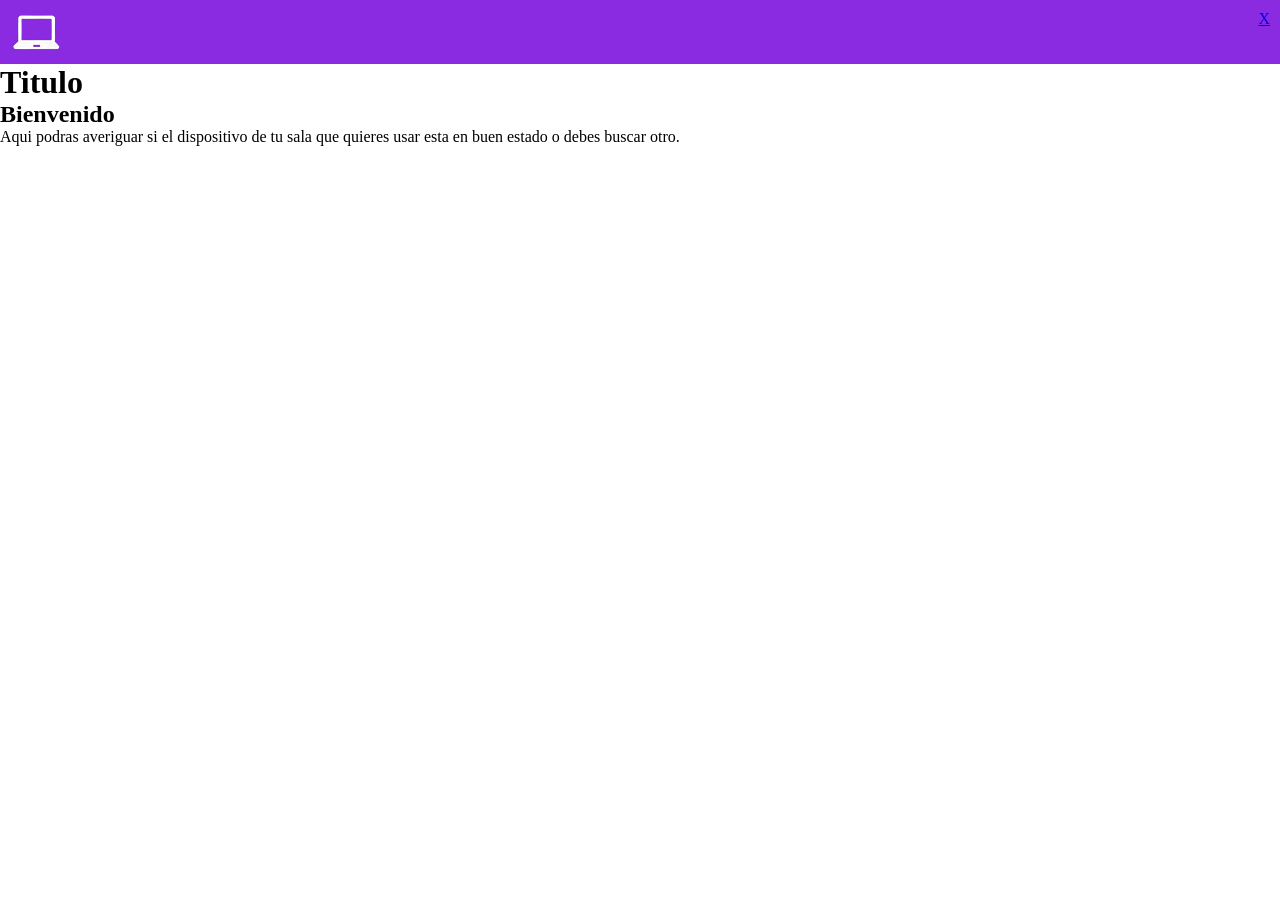
==== index.html @ 1e6e2e2b "sd" ====
<!DOCTYPE html>
<html lang="es">

<head>
    <meta charset="UTF-8">
    <meta name="viewport" content="width=device-width, initial-scale=1.0">
    <meta name="author" content="César Arzola - Fernando Vazquez - Nayara Penez">
    <title>Proyecto Figma</title>

    <link rel="stylesheet" href="static/css/style.css">
</head>

<body>
    <header>
        <img src="static/img/Logo-negativo-removebg-preview 1.png" alt="logo">
        <a href="static/pages/mapa.html">X</a>
    </header>

    <main>
        <div>
            <h1>Titulo</h1>
        </div>
        <div>
            <div>
                <h2>Bienvenido</h2>
            </div>
            <div>
                <p>Aqui podras averiguar si el dispositivo de tu sala
                    que quieres usar esta en buen estado o debes buscar otro.</p>
            </div>
        </div>
    </main>

    <script src="static/js/script.js"></script>
</body>

</html>
---- static/css/style.css ----
* {
    box-sizing: border-box;
    margin: 0;
    padding: 0;
}
header{
    padding: 10px;
    background-color: blueviolet;
    display: flex;
    justify-content: space-between;
}
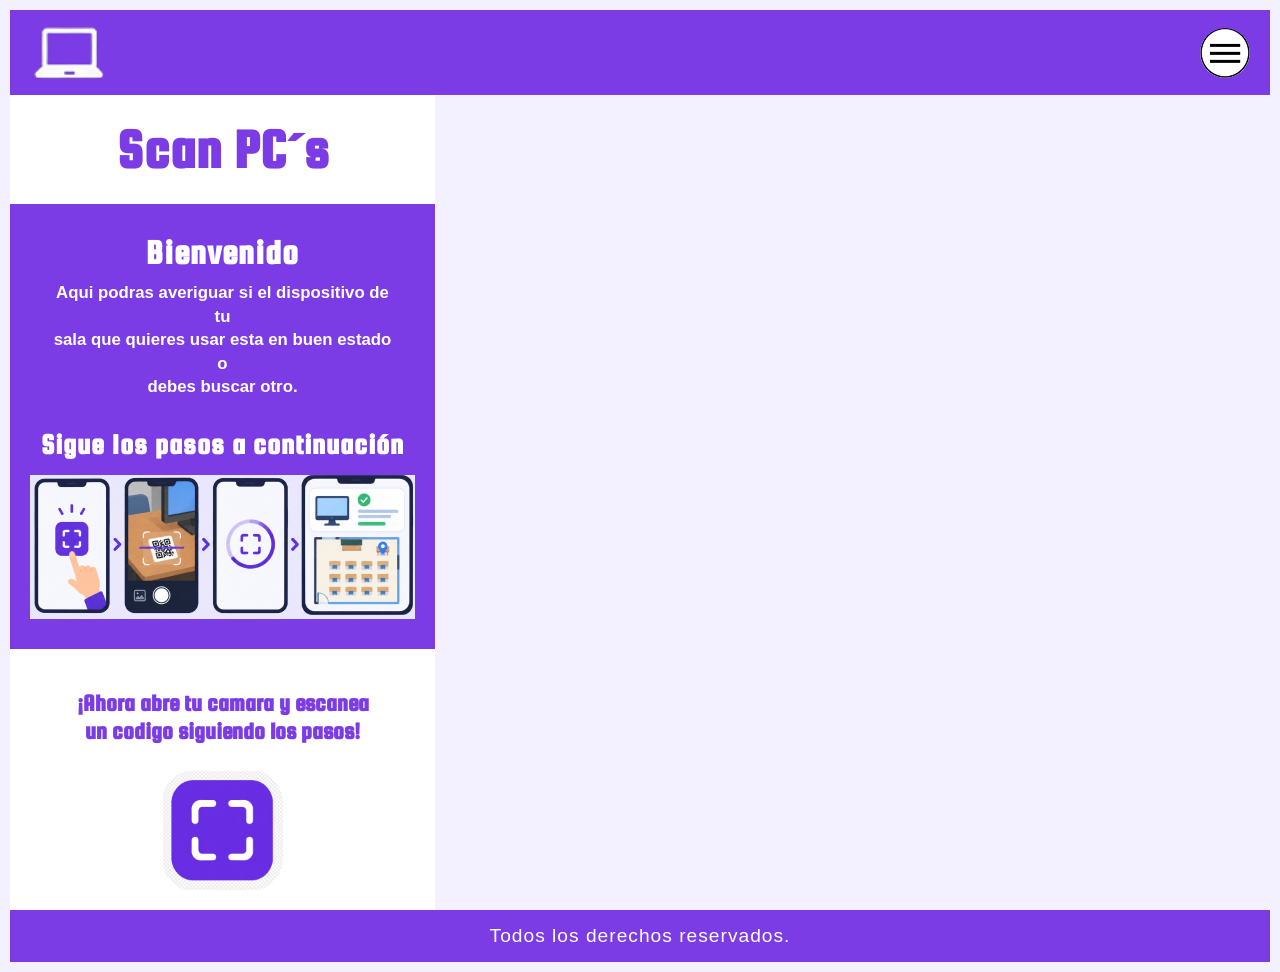
==== commit 4de40582: "okth" ====
--- a/index.html
+++ b/index.html
@@ -1,37 +1,60 @@
 <!DOCTYPE html>
 <html lang="es">
-
 <head>
     <meta charset="UTF-8">
-    <meta name="viewport" content="width=device-width, initial-scale=1.0">
+    <!-- Esta etiqueta es CRUCIAL para que en F12 (móvil) se adapte correctamente -->
+    <meta name="viewport" content="width=device-width, initial-scale=1.0"> 
     <meta name="author" content="César Arzola - Fernando Vazquez - Nayara Penez">
     <title>Proyecto Figma</title>
-
+    
+    <link href="https://fonts.googleapis.com/css2?family=Squada+One&display=swap" rel="stylesheet">
     <link rel="stylesheet" href="static/css/style.css">
 </head>
-
 <body>
     <header>
-        <img src="static/img/Logo-negativo-removebg-preview 1.png" alt="logo">
-        <a href="static/pages/mapa.html">X</a>
+        <div class="cont-logo">
+            <!-- 1. AÑADIR IMAGEN: Logo del computador aquí -->
+            <img src="static/img/logo.png" alt="logo" class="placeholder">
+        </div>
+        <a href="static/pages/mapa.html" class="menu">
+            <!-- 2. AÑADIR IMAGEN: Icono del menú aquí -->
+            <img src="static/img/menu.png" alt="menu" class="placeholder">
+        </a>
     </header>
 
     <main>
-        <div>
-            <h1>Titulo</h1>
-        </div>
-        <div>
-            <div>
-                <h2>Bienvenido</h2>
+        <section class="seccion-blanca">
+            <h1 class="titulo-principal">Scan PC´s</h1>
+        </section>
+
+        <section class="seccion-morada">
+            <h2>Bienvenido</h2>
+            <p>Aqui podras averiguar si el dispositivo de tu<br>sala que quieres usar esta en buen estado o<br>debes buscar otro.</p>
+            
+            <h3 class="subtitulo-pasos">Sigue los pasos a continuación</h3>
+            <div class="contenedor-imagen-pasos">
+                <!-- 3. AÑADIR IMAGEN: Imagen de los celulares/pasos aquí -->
+                <img src="static/img/tutorial.png" alt="Pasos" class="placeholder">
             </div>
-            <div>
-                <p>Aqui podras averiguar si el dispositivo de tu sala
-                    que quieres usar esta en buen estado o debes buscar otro.</p>
+        </section>
+
+        <section class="seccion-blanca padding-extra">
+            <h3 class="texto-accion">¡Ahora abre tu camara y escanea<br>un codigo siguiendo los pasos!</h3>
+            
+            <div class="contenedor-boton-escanear">
+                <!-- 4. AÑADIR IMAGEN: Botón morado grande aquí -->
+                <!-- Se agregó la etiqueta <a> para redirigir a escaner.html -->
+                <a href="/static/pages/escaner.html">
+                    <img src="static/img/boton.png" alt="Escanear" class="placeholder">
+                </a>
             </div>
-        </div>
+        </section>
     </main>
+
+    <footer>
+        <p>Todos los derechos reservados.</p>
+    </footer>
 
     <script src="static/js/script.js"></script>
 </body>
-
 </html>
--- a/static/css/style.css
+++ b/static/css/style.css
@@ -1,11 +1,889 @@
+/* RESET BÁSICO - Elimina márgenes extraños */
 * {
     box-sizing: border-box;
     margin: 0;
     padding: 0;
 }
-header{
-    padding: 10px;
-    background-color: blueviolet;
+
+:root {
+    --color-morado: #7b3ce6; 
+    --color-blanco: #ffffff;
+    --fuente-titulos: 'Squada One', Impact, sans-serif;
+    --fuente-texto: Arial, sans-serif;
+}
+
+/* CONFIGURACIÓN DEL BODY PARA MÓVIL */
+body {
+    font-family: var(--fuente-texto);
+    background-color: var(--color-blanco);
+    width: 100%; /* Fuerza a usar todo el ancho disponible */
+    max-width: 100vw;
+    overflow-x: hidden; /* Evita el scroll horizontal accidental */
     display: flex;
-    justify-content: space-between;
-}+    flex-direction: column;
+    min-height: 100vh;
+}
+
+/* --- HEADER CORREGIDO --- */
+header {
+    width: 100%; /* Asegura que cubra de lado a lado */
+    background-color: var(--color-morado);
+    display: flex;
+    flex-direction: row; /* Fuerza alineación horizontal */
+    justify-content: space-between; /* Separa los elementos a los extremos */
+    align-items: center; /* Centra verticalmente */
+    padding: 10px 20px; /* Padding ajustado para permitir imágenes más grandes */
+}
+
+/* Contenedor del logo (Izquierda) */
+.cont-logo {
+    display: flex;
+    align-items: center;
+    height: 65px; /* Altura incrementada para llenar más el header */
+}
+
+.cont-logo img {
+    height: 100%;
+    width: auto;
+    object-fit: contain;
+}
+
+/* Contenedor del menú (Derecha) */
+.menu {
+    display: flex;
+    align-items: center;
+    justify-content: center;
+    height: 50px; /* Igualado al ancho para un círculo perfecto */
+    width: 50px;
+    text-decoration: none; /* Quita subrayados si hay enlace */
+    border-radius: 50%; /* Hace el contenedor circular */
+    overflow: hidden;
+}
+
+.menu img {
+    height: 100%;
+    width: 100%;
+    object-fit: cover;
+    border-radius: 50%; /* Asegura que la imagen también sea circular */
+}
+
+/* --- SECCIONES DE CONTENIDO --- */
+.seccion-blanca {
+    background-color: var(--color-blanco);
+    color: var(--color-morado);
+    text-align: center;
+    padding: 25px 20px;
+    width: 100%;
+}
+
+.seccion-morada {
+    background-color: var(--color-morado);
+    color: var(--color-blanco);
+    text-align: center;
+    padding: 30px 20px;
+    width: 100%;
+}
+
+.padding-extra {
+    /* Se redujo el padding inferior de 60px a 20px para quitar el exceso de espacio blanco */
+    padding: 40px 20px 20px 20px; 
+}
+
+/* --- TIPOGRAFÍA --- */
+.titulo-principal {
+    font-family: var(--fuente-titulos);
+    font-size: 3.5rem;
+    letter-spacing: 1px;
+}
+
+.seccion-morada h2 {
+    font-family: var(--fuente-titulos);
+    font-size: 2.2rem;
+    margin-bottom: 10px;
+    letter-spacing: 1px;
+}
+
+.seccion-morada p {
+    font-weight: bold;
+    line-height: 1.4;
+    font-size: 1.05rem;
+    max-width: 90%;
+    margin: 0 auto 30px auto;
+}
+
+.subtitulo-pasos {
+    font-family: var(--fuente-titulos);
+    font-size: 1.8rem;
+    margin-bottom: 15px;
+    letter-spacing: 1px;
+}
+
+.texto-accion {
+    font-family: var(--fuente-titulos);
+    font-size: 1.5rem;
+    line-height: 1.2;
+    margin-bottom: 25px;
+}
+
+/* --- CONTENEDORES DE IMÁGENES CENTRALES --- */
+.contenedor-imagen-pasos {
+    width: 100%;
+    max-width: 400px; 
+    margin: 0 auto;
+    /* Se eliminó el background y padding extra que causaba desajustes */
+}
+
+/* Fuerza a la imagen a mantener proporciones correctas sin estirarse */
+.contenedor-imagen-pasos img {
+    width: 100%;
+    height: auto;
+    object-fit: contain;
+    display: block;
+}
+
+.contenedor-boton-escanear {
+    width: 120px;
+    height: auto; /* Altura automática para que dependa de la imagen real */
+    margin: 0 auto;
+}
+
+.contenedor-boton-escanear img {
+    width: 100%;
+    height: auto;
+    object-fit: contain;
+    display: block;
+}
+
+/* --- FOOTER --- */
+footer {
+    width: 100%;
+    background-color: var(--color-morado);
+    color: var(--color-blanco);
+    text-align: center;
+    padding: 15px;
+    font-family: var(--fuente-titulos);
+    margin-top: auto; /* Lo empuja siempre al fondo de la pantalla */
+    font-size: 1.2rem;
+    letter-spacing: 1px;
+}
+
+
+
+
+
+
+
+
+/*Escaner*/
+
+body {
+  background-color: #1e1e1e;
+  display: flex;
+  justify-content: center;
+  align-items: center;
+  min-height: 100vh;
+}
+
+
+/* Tarjeta del visor móvil */
+.tarjeta_escaner {
+  width: 300px;
+  height: 540px;
+  background-color: #ffffff;
+  display: flex;
+  flex-direction: column;
+  box-shadow: 0 8px 24px rgba(0, 0, 0, 0.4);
+  overflow: hidden;
+}
+
+/* Encabezado */
+.encabezado {
+  position: relative;
+  background-color: #7932EC;
+  color: #ffffff;
+  display: flex;
+  justify-content: center;
+  align-items: center;
+  padding: 30px 10px;
+  min-height: 52px;
+}
+
+        .boton_escaner_uno {
+            text-decoration: none;
+            position: absolute;
+            left: 20px;
+            width: 38px;
+            height: 38px;
+            background-color: #6b21a8;
+            color: #e5d9f6;
+            border: none;
+            border-radius: 8px;
+            display: flex;
+            align-items: center;
+            justify-content: center;
+            font-size: 1.1rem;
+            cursor: pointer;
+            transition: transform 0.1s ease;
+        }
+
+        .boton_escaner_uno:active {
+            transform: scale(0.95);
+        }
+
+
+.encabezado h1 {
+  font-size: 18px;
+  font-weight: 700;
+  margin: 0;
+}
+
+/* Visor y contenedor de cámara */
+.visor_camara {
+  flex: 1;
+  position: relative;
+  background-color: #ffffff;
+  overflow: hidden;
+}
+
+/* Contenedor fondo para el flujo de video */
+.contenedor_escaner {
+  position: absolute;
+  top: 0;
+  left: 0;
+  width: 100%;
+  height: 100%;
+  z-index: 1;
+}
+
+.contenedor_escaner video,
+.contenedor_escaner canvas {
+  width: 100%;
+  height: 100%;
+  object-fit: cover;
+}
+
+/* Cuadrícula de superposición */
+.capa_cuadricula {
+  position: absolute;
+  top: 0;
+  left: 0;
+  width: 100%;
+  height: 100%;
+  z-index: 2;
+  display: grid;
+  grid-template-columns: repeat(3, 1fr);
+  grid-template-rows: repeat(3, 1fr);
+  pointer-events: none;
+}
+
+.celda_cuadricula {
+  border-right: 1px solid #222222;
+  border-bottom: 1px solid #222222;
+  display: flex;
+  justify-content: center;
+  align-items: center;
+}
+
+.celda_cuadricula:nth-child(3n) {
+  border-right: none;
+}
+
+.celda_cuadricula:nth-child(7),
+.celda_cuadricula:nth-child(8),
+.celda_cuadricula:nth-child(9) {
+  border-bottom: none;
+}
+
+/* Ajuste de la imagen QR en el centro */
+.imagen_qr {
+  width: 80px;
+  height: 80px;
+  object-fit: contain;
+}
+
+/* Pie de página */
+.pie_pagina {
+  background-color: #7932EC;
+  padding: 10px 16px 18px 16px;
+  display: flex;
+  flex-direction: column;
+  align-items: center;
+  gap: 12px;
+  z-index: 3;
+}
+
+.opciones_menu {
+  width: 100%;
+  display: flex;
+  justify-content: space-around;
+  align-items: center;
+  color: #ffffff;
+  font-size: 14px;
+  font-weight: 600;
+}
+
+.boton_menu {
+  cursor: pointer;
+}
+
+/* Botón de escaneo */
+.boton_escaneo {
+  border: none;
+  background-color: #6924d6;
+  width: 66px;
+  height: 66px;
+  border-radius: 50%;
+  cursor: pointer;
+  padding: 0;
+  display: flex;
+  justify-content: center;
+  align-items: center;
+}
+
+/* Círculo Interior del Botón */
+.contenedor_icono_escaneo {
+  width: 52px;
+  height: 52px;
+  background-color: #ffffff;
+  border-radius: 50%;
+  display: flex;
+  justify-content: center;
+  align-items: center;
+}
+
+/* Imagen dentro del círculo */
+.imagen_boton_escaneo {
+  width: 28px;
+  height: 28px;
+  object-fit: contain;
+}
+
+/*-------------------------MAPA------------------------*/
+/* Importar tipografía redonda y legible */
+        @import url('https://fonts.googleapis.com/css2?family=Fredoka:wght@400;600;700&display=swap');
+
+        * {
+            box-sizing: border-box;
+            margin: 0;
+            padding: 0;
+            font-family: 'Fredoka', sans-serif;
+            -webkit-tap-highlight-color: transparent;
+        }
+
+        body {
+            background-color: #f3f0ff;
+            color: #2b1b54;
+            display: flex;
+            justify-content: center;
+            align-items: flex-start;
+            min-height: 100vh;
+            padding: 10px;
+        }
+
+        /* Envoltorio Principal Móvil / Responsive */
+        .app-container {
+            width: 100%;
+            max-width: 480px;
+            background-color: #ffffff;
+            border-radius: 28px;
+            overflow: hidden;
+            box-shadow: 0 12px 32px rgba(111, 44, 230, 0.15);
+            display: flex;
+            flex-direction: column;
+        }
+
+        /* Header con Flecha e Información */
+        .header {
+            display: flex;
+            align-items: center;
+            justify-content: center;
+            padding: 16px 20px;
+            position: relative;
+            background-color: #ffffff;
+        }
+
+        .btn-back {
+            text-decoration: none;
+            position: absolute;
+            left: 20px;
+            width: 38px;
+            height: 38px;
+            background-color: #e5d9f6;
+            color: #6b21a8;
+            border: none;
+            border-radius: 8px;
+            display: flex;
+            align-items: center;
+            justify-content: center;
+            font-size: 1.1rem;
+            cursor: pointer;
+            transition: transform 0.1s ease;
+        }
+
+        .btn-back:active {
+            transform: scale(0.95);
+        }
+
+        .header-title {
+            color: #7c3aed;
+            font-size: 1.6rem;
+            font-weight: 700;
+            letter-spacing: 0.5px;
+        }
+
+        /* Banner Superior morado de estado */
+        .status-banner {
+            background: linear-gradient(135deg, #7c3aed 0%, #6d28d9 100%);
+            color: #ffffff;
+            padding: 20px;
+            display: flex;
+            align-items: center;
+            gap: 16px;
+            box-shadow: inset 0 -2px 10px rgba(0, 0, 0, 0.1);
+            transition: background 0.3s ease;
+        }
+
+        .status-banner.broken {
+            background: linear-gradient(135deg, #7c3aed 0%, #5b21b6 100%);
+        }
+
+        .pc-icon-wrapper {
+            position: relative;
+            flex-shrink: 0;
+        }
+
+        .pc-main-icon {
+            font-size: 3rem;
+            color: #ffffff;
+        }
+
+        .pc-badge-icon {
+            position: absolute;
+            bottom: -4px;
+            right: -6px;
+            background-color: #ffffff;
+            border-radius: 50%;
+            width: 22px;
+            height: 22px;
+            display: flex;
+            align-items: center;
+            justify-content: center;
+            font-size: 0.85rem;
+        }
+
+        .pc-badge-icon.bad {
+            color: #ef4444;
+        }
+
+        .pc-badge-icon.good {
+            color: #10b981;
+        }
+
+        .banner-text {
+            font-size: 0.95rem;
+            line-height: 1.35;
+            font-weight: 500;
+        }
+
+        /* Secciones principales */
+        .section-title {
+            text-align: center;
+            color: #7c3aed;
+            font-size: 1.6rem;
+            font-weight: 700;
+            margin: 20px 0 12px 0;
+        }
+
+        .section-title.white {
+            color: #ffffff;
+        }
+
+        /* Contenedor del Mapa */
+        .map-section {
+            padding: 0 16px;
+            display: flex;
+            flex-direction: column;
+            align-items: center;
+        }
+
+        .map-card {
+            background-color: #f3f0ff;
+            border-radius: 28px;
+            padding: 16px;
+            width: 100%;
+            display: flex;
+            justify-content: center;
+        }
+
+        .map-frame {
+            background-color: #ffffff;
+            border: 5px solid #1e1b4b;
+            border-radius: 20px;
+            padding: 16px 12px;
+            width: 100%;
+            position: relative;
+        }
+
+        /* Elementos del mapa (Puerta, Pizarra) */
+        .room-furniture {
+            display: flex;
+            justify-content: space-between;
+            align-items: center;
+            margin-bottom: 12px;
+            padding: 0 4px;
+        }
+
+        .door-icon {
+            width: 32px;
+            height: 32px;
+            background-color: #93c5fd;
+            border: 2px solid #3b82f6;
+            border-radius: 4px;
+            display: flex;
+            align-items: center;
+            justify-content: center;
+            color: #1e3a8a;
+            font-size: 0.8rem;
+        }
+
+        .teacher-desk {
+            background-color: #fde68a;
+            border: 2px solid #f59e0b;
+            border-radius: 6px;
+            padding: 4px 12px;
+            display: flex;
+            align-items: center;
+            gap: 6px;
+            font-size: 0.8rem;
+            color: #78350f;
+            font-weight: 600;
+        }
+
+        .whiteboard {
+            background-color: #bfdbfe;
+            border: 2px solid #3b82f6;
+            border-radius: 4px;
+            width: 50px;
+            height: 14px;
+        }
+
+        /* GRID/FLEX DE COMPUTADORES USANDO FLEX-WRAP */
+        .pc-grid-flex {
+            display: flex;
+            flex-wrap: wrap;
+            justify-content: space-between;
+            gap: 10px 8px;
+            margin-top: 10px;
+        }
+
+        /* Cada estación de trabajo */
+        .pc-station {
+            /* 4 computadores por fila con flex-wrap */
+            flex: 0 0 calc(25% - 6px);
+            background-color: #fed7aa;
+            border: 2px solid #f97316;
+            border-radius: 8px;
+            padding: 6px 2px 4px 2px;
+            display: flex;
+            flex-direction: column;
+            align-items: center;
+            cursor: pointer;
+            position: relative;
+            transition: all 0.2s ease;
+            box-shadow: 0 2px 4px rgba(0,0,0,0.05);
+        }
+
+        .pc-station:hover {
+            transform: translateY(-2px);
+        }
+
+        .pc-station.selected {
+            border-color: #7c3aed;
+            box-shadow: 0 0 0 3px rgba(124, 58, 237, 0.4);
+            background-color: #ffedd5;
+        }
+
+        .station-screen {
+            position: relative;
+            background-color: #38bdf8;
+            border: 2px solid #0284c7;
+            border-radius: 4px;
+            width: 28px;
+            height: 20px;
+            display: flex;
+            align-items: center;
+            justify-content: center;
+        }
+
+        .station-screen i {
+            color: #ffffff;
+            font-size: 0.65rem;
+        }
+
+        .status-indicator {
+            position: absolute;
+            top: -6px;
+            right: -6px;
+            width: 14px;
+            height: 14px;
+            border-radius: 50%;
+            display: flex;
+            align-items: center;
+            justify-content: center;
+            font-size: 0.55rem;
+            color: #ffffff;
+            border: 1px solid #ffffff;
+        }
+
+        .status-indicator.good {
+            background-color: #10b981;
+        }
+
+        .status-indicator.bad {
+            background-color: #ef4444;
+        }
+
+        .chair {
+            width: 18px;
+            height: 8px;
+            background-color: #1e40af;
+            border-radius: 3px;
+            margin-top: 4px;
+        }
+
+        .pc-label {
+            font-size: 0.65rem;
+            font-weight: 700;
+            color: #431407;
+            margin-top: 2px;
+        }
+
+        /* Sección de Informar Problema */
+        .report-section {
+            background-color: #7c3aed;
+            padding: 16px;
+            margin-top: 20px;
+        }
+
+        .input-group {
+            display: flex;
+            align-items: center;
+            background-color: #ffffff;
+            border-radius: 20px;
+            padding: 4px 6px 4px 16px;
+            box-shadow: 0 4px 10px rgba(0,0,0,0.1);
+        }
+
+        .problem-input {
+            border: none;
+            outline: none;
+            width: 100%;
+            font-size: 0.95rem;
+            color: #334155;
+            padding: 8px 0;
+        }
+
+        .btn-send {
+            background-color: #e5d9f6;
+            color: #6d28d9;
+            border: none;
+            width: 40px;
+            height: 40px;
+            border-radius: 50%;
+            display: flex;
+            align-items: center;
+            justify-content: center;
+            cursor: pointer;
+            flex-shrink: 0;
+            font-size: 1.1rem;
+            transition: all 0.2s ease;
+        }
+
+        .btn-send:hover {
+            background-color: #6d28d9;
+            color: #ffffff;
+        }
+
+        /* Sección de Comentarios */
+        .comments-section {
+            padding: 16px 16px 28px 16px;
+            background-color: #ffffff;
+        }
+
+        .comments-flex-container {
+            display: flex;
+            flex-wrap: wrap;
+            gap: 12px;
+            margin-top: 10px;
+        }
+
+        .comment-card {
+            flex: 1 1 calc(50% - 6px);
+            min-width: 160px;
+            background-color: #7c3aed;
+            color: #ffffff;
+            border-radius: 18px;
+            padding: 14px;
+            display: flex;
+            flex-direction: column;
+            justify-content: space-between;
+            min-height: 110px;
+            box-shadow: 0 4px 12px rgba(124, 58, 237, 0.25);
+            animation: fadeIn 0.3s ease-in-out;
+        }
+
+        @keyframes fadeIn {
+            from { opacity: 0; transform: translateY(6px); }
+            to { opacity: 1; transform: translateY(0); }
+        }
+
+        .comment-text {
+            font-size: 0.8rem;
+            line-height: 1.3;
+            font-weight: 400;
+            margin-bottom: 10px;
+            word-wrap: break-word;
+        }
+
+        .comment-author {
+            display: flex;
+            align-items: center;
+            gap: 8px;
+        }
+
+        .avatar {
+            width: 24px;
+            height: 24px;
+            border-radius: 50%;
+            background-color: #b45309;
+            border: 1.5px solid #fde68a;
+            display: flex;
+            align-items: center;
+            justify-content: center;
+            font-size: 0.65rem;
+            color: #ffffff;
+            font-weight: 700;
+            flex-shrink: 0;
+        }
+
+        .author-name {
+            font-size: 0.75rem;
+            font-weight: 600;
+            white-space: nowrap;
+            overflow: hidden;
+            text-overflow: ellipsis;
+        }
+
+        .no-comments {
+            width: 100%;
+            text-align: center;
+            color: #94a3b8;
+            font-size: 0.9rem;
+            padding: 16px 0;
+        }
+
+        /* Estilos de Modal de Acción */
+        .modal-overlay {
+            position: fixed;
+            top: 0;
+            left: 0;
+            right: 0;
+            bottom: 0;
+            background-color: rgba(15, 23, 42, 0.55);
+            display: none;
+            justify-content: center;
+            align-items: center;
+            z-index: 1000;
+            padding: 16px;
+            backdrop-filter: blur(3px);
+        }
+
+        .modal-card {
+            background-color: #ffffff;
+            border-radius: 24px;
+            padding: 24px;
+            width: 100%;
+            max-width: 380px;
+            box-shadow: 0 20px 25px -5px rgba(0, 0, 0, 0.2);
+            text-align: center;
+            animation: popIn 0.2s cubic-bezier(0.175, 0.885, 0.32, 1.275);
+        }
+
+        @keyframes popIn {
+            from { transform: scale(0.85); opacity: 0; }
+            to { transform: scale(1); opacity: 1; }
+        }
+
+        .modal-title {
+            color: #6d28d9;
+            font-size: 1.3rem;
+            font-weight: 700;
+            margin-bottom: 8px;
+        }
+
+        .modal-desc {
+            color: #64748b;
+            font-size: 0.9rem;
+            margin-bottom: 20px;
+        }
+
+        .modal-buttons {
+            display: flex;
+            flex-direction: column;
+            gap: 10px;
+        }
+
+        .btn-action {
+            width: 100%;
+            padding: 12px 16px;
+            border-radius: 14px;
+            border: none;
+            font-size: 0.95rem;
+            font-weight: 600;
+            cursor: pointer;
+            transition: all 0.15s ease;
+        }
+
+        .btn-action.primary {
+            background-color: #7c3aed;
+            color: #ffffff;
+        }
+
+        .btn-action.primary:hover {
+            background-color: #6d28d9;
+        }
+
+        .btn-action.secondary {
+            background-color: #f1f5f9;
+            color: #475569;
+        }
+
+        .btn-action.secondary:hover {
+            background-color: #e2e8f0;
+        }
+
+        .btn-action.cancel {
+            background-color: transparent;
+            color: #94a3b8;
+        }
+
+        /* Notificación Flotante Toast */
+        .toast-notification {
+            position: fixed;
+            bottom: 20px;
+            left: 50%;
+            transform: translateX(-50%) translateY(100px);
+            background-color: #1e1b4b;
+            color: #ffffff;
+            padding: 10px 20px;
+            border-radius: 30px;
+            font-size: 0.85rem;
+            font-weight: 500;
+            box-shadow: 0 8px 16px rgba(0,0,0,0.2);
+            transition: transform 0.3s cubic-bezier(0.175, 0.885, 0.32, 1.275);
+            z-index: 1100;
+        }
+
+        .toast-notification.active {
+            transform: translateX(-50%) translateY(0);
+        }
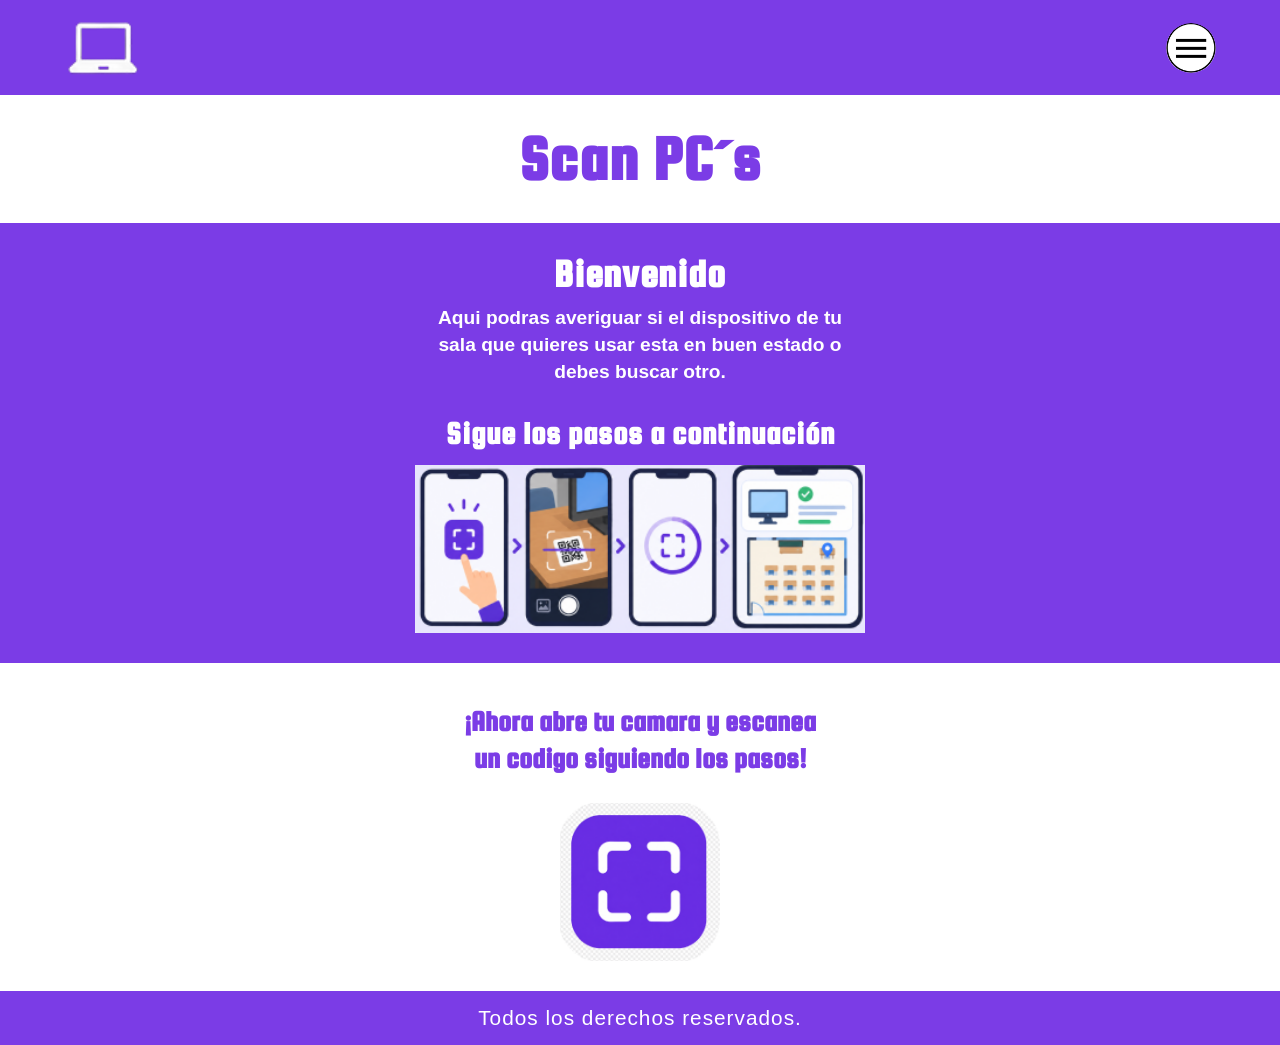
==== commit 7057251e: "ok" ====
--- a/index.html
+++ b/index.html
@@ -44,7 +44,7 @@
             <div class="contenedor-boton-escanear">
                 <!-- 4. AÑADIR IMAGEN: Botón morado grande aquí -->
                 <!-- Se agregó la etiqueta <a> para redirigir a escaner.html -->
-                <a href="/static/pages/escaner.html">
+                <a href="static/pages/escaner.html">
                     <img src="static/img/boton.png" alt="Escanear" class="placeholder">
                 </a>
             </div>
--- a/static/css/style.css
+++ b/static/css/style.css
@@ -1,4 +1,5 @@
 /* RESET BÁSICO - Elimina márgenes extraños */
+/* Selector universal corregido */
 * {
     box-sizing: border-box;
     margin: 0;
@@ -6,40 +7,51 @@
 }
 
 :root {
-    --color-morado: #7b3ce6; 
+    --color-morado: #7b3ce6;
     --color-blanco: #ffffff;
     --fuente-titulos: 'Squada One', Impact, sans-serif;
     --fuente-texto: Arial, sans-serif;
 }
 
-/* CONFIGURACIÓN DEL BODY PARA MÓVIL */
+/* CONFIGURACIÓN GLOBAL RESPONSIVA */
 body {
     font-family: var(--fuente-texto);
     background-color: var(--color-blanco);
-    width: 100%; /* Fuerza a usar todo el ancho disponible */
-    max-width: 100vw;
-    overflow-x: hidden; /* Evita el scroll horizontal accidental */
-    display: flex;
-    flex-direction: column;
+    width: 100%;
     min-height: 100vh;
-}
-
-/* --- HEADER CORREGIDO --- */
+    overflow-x: hidden;
+
+    /* Flexbox principal de la página */
+    display: flex;
+    flex-direction: column;
+    align-items: center;
+}
+
+/* El elemento main ocupa todo el ancho y expande su contenido de forma flexible */
+main {
+    width: 100%;
+    display: flex;
+    flex-direction: column;
+    align-items: center;
+    flex: 1;
+}
+
+/* --- HEADER FLEXIBLE --- */
 header {
-    width: 100%; /* Asegura que cubra de lado a lado */
+    width: 100%;
     background-color: var(--color-morado);
     display: flex;
-    flex-direction: row; /* Fuerza alineación horizontal */
-    justify-content: space-between; /* Separa los elementos a los extremos */
-    align-items: center; /* Centra verticalmente */
-    padding: 10px 20px; /* Padding ajustado para permitir imágenes más grandes */
-}
-
-/* Contenedor del logo (Izquierda) */
+    flex-direction: row;
+    justify-content: space-between;
+    align-items: center;
+    padding: 15px 5%;
+}
+
 .cont-logo {
     display: flex;
     align-items: center;
-    height: 65px; /* Altura incrementada para llenar más el header */
+    height: clamp(45px, 8vw, 65px);
+    /* Se adapta fluido según el tamaño de la pantalla */
 }
 
 .cont-logo img {
@@ -48,15 +60,14 @@
     object-fit: contain;
 }
 
-/* Contenedor del menú (Derecha) */
 .menu {
     display: flex;
     align-items: center;
     justify-content: center;
-    height: 50px; /* Igualado al ancho para un círculo perfecto */
-    width: 50px;
-    text-decoration: none; /* Quita subrayados si hay enlace */
-    border-radius: 50%; /* Hace el contenedor circular */
+    height: clamp(40px, 7vw, 50px);
+    width: clamp(40px, 7vw, 50px);
+    text-decoration: none;
+    border-radius: 50%;
     overflow: hidden;
 }
 
@@ -64,41 +75,45 @@
     height: 100%;
     width: 100%;
     object-fit: cover;
-    border-radius: 50%; /* Asegura que la imagen también sea circular */
-}
-
-/* --- SECCIONES DE CONTENIDO --- */
+    border-radius: 50%;
+}
+
+/* --- SECCIONES RESPONSIVAS CON FLEXBOX --- */
+.seccion-blanca,
+.seccion-morada {
+    width: 100%;
+    display: flex;
+    flex-direction: column;
+    align-items: center;
+    justify-content: center;
+    text-align: center;
+    padding: 30px 5%;
+}
+
 .seccion-blanca {
     background-color: var(--color-blanco);
     color: var(--color-morado);
-    text-align: center;
-    padding: 25px 20px;
-    width: 100%;
 }
 
 .seccion-morada {
     background-color: var(--color-morado);
     color: var(--color-blanco);
-    text-align: center;
-    padding: 30px 20px;
-    width: 100%;
 }
 
 .padding-extra {
-    /* Se redujo el padding inferior de 60px a 20px para quitar el exceso de espacio blanco */
-    padding: 40px 20px 20px 20px; 
-}
-
-/* --- TIPOGRAFÍA --- */
+    padding: 40px 5% 30px 5%;
+}
+
+/* --- TIPOGRAFÍA CON FLUIDEZ (clamp) --- */
 .titulo-principal {
     font-family: var(--fuente-titulos);
-    font-size: 3.5rem;
+    font-size: clamp(2.5rem, 8vw, 4rem);
     letter-spacing: 1px;
 }
 
 .seccion-morada h2 {
     font-family: var(--fuente-titulos);
-    font-size: 2.2rem;
+    font-size: clamp(1.8rem, 6vw, 2.5rem);
     margin-bottom: 10px;
     letter-spacing: 1px;
 }
@@ -106,34 +121,35 @@
 .seccion-morada p {
     font-weight: bold;
     line-height: 1.4;
-    font-size: 1.05rem;
-    max-width: 90%;
+    font-size: clamp(0.95rem, 3vw, 1.2rem);
+    max-width: 600px;
+    width: 90%;
     margin: 0 auto 30px auto;
 }
 
 .subtitulo-pasos {
     font-family: var(--fuente-titulos);
-    font-size: 1.8rem;
+    font-size: clamp(1.4rem, 4.5vw, 2rem);
     margin-bottom: 15px;
     letter-spacing: 1px;
 }
 
 .texto-accion {
     font-family: var(--fuente-titulos);
-    font-size: 1.5rem;
-    line-height: 1.2;
+    font-size: clamp(1.2rem, 4vw, 1.8rem);
+    line-height: 1.3;
     margin-bottom: 25px;
 }
 
 /* --- CONTENEDORES DE IMÁGENES CENTRALES --- */
 .contenedor-imagen-pasos {
-    width: 100%;
-    max-width: 400px; 
-    margin: 0 auto;
-    /* Se eliminó el background y padding extra que causaba desajustes */
-}
-
-/* Fuerza a la imagen a mantener proporciones correctas sin estirarse */
+    display: flex;
+    justify-content: center;
+    align-items: center;
+    width: 100%;
+    max-width: 450px;
+}
+
 .contenedor-imagen-pasos img {
     width: 100%;
     height: auto;
@@ -142,9 +158,16 @@
 }
 
 .contenedor-boton-escanear {
-    width: 120px;
-    height: auto; /* Altura automática para que dependa de la imagen real */
-    margin: 0 auto;
+    display: flex;
+    justify-content: center;
+    align-items: center;
+    width: clamp(100px, 25vw, 160px);
+}
+
+.contenedor-boton-escanear a {
+    display: flex;
+    width: 100%;
+    justify-content: center;
 }
 
 .contenedor-boton-escanear img {
@@ -154,16 +177,18 @@
     display: block;
 }
 
-/* --- FOOTER --- */
+/* --- FOOTER FLEXIBLE --- */
 footer {
     width: 100%;
     background-color: var(--color-morado);
     color: var(--color-blanco);
-    text-align: center;
+    display: flex;
+    justify-content: center;
+    align-items: center;
     padding: 15px;
     font-family: var(--fuente-titulos);
-    margin-top: auto; /* Lo empuja siempre al fondo de la pantalla */
-    font-size: 1.2rem;
+    margin-top: auto;
+    font-size: clamp(1rem, 3vw, 1.3rem);
     letter-spacing: 1px;
 }
 
@@ -175,715 +200,744 @@
 
 
 /*Escaner*/
-
-body {
-  background-color: #1e1e1e;
-  display: flex;
-  justify-content: center;
-  align-items: center;
-  min-height: 100vh;
-}
-
-
-/* Tarjeta del visor móvil */
+body_escaner {
+    background-color: #1e1e1e;
+    display: flex;
+    justify-content: center;
+    align-items: center;
+    min-height: 100vh;
+    margin: 0;
+}
+
+/* Tarjeta responsiva: crece fluidamente sin salirse de la pantalla */
+/* Tarjeta responsiva: se estira en computadores y se adapta en móviles */
 .tarjeta_escaner {
-  width: 300px;
-  height: 540px;
-  background-color: #ffffff;
-  display: flex;
-  flex-direction: column;
-  box-shadow: 0 8px 24px rgba(0, 0, 0, 0.4);
-  overflow: hidden;
+    width: 100vw;
+    height: 100vh;
+    background-color: #7932EC;
+    display: flex;
+    flex-direction: column;
+    overflow: hidden;
 }
 
 /* Encabezado */
 .encabezado {
-  position: relative;
-  background-color: #7932EC;
-  color: #ffffff;
-  display: flex;
-  justify-content: center;
-  align-items: center;
-  padding: 30px 10px;
-  min-height: 52px;
-}
-
-        .boton_escaner_uno {
-            text-decoration: none;
-            position: absolute;
-            left: 20px;
-            width: 38px;
-            height: 38px;
-            background-color: #6b21a8;
-            color: #e5d9f6;
-            border: none;
-            border-radius: 8px;
-            display: flex;
-            align-items: center;
-            justify-content: center;
-            font-size: 1.1rem;
-            cursor: pointer;
-            transition: transform 0.1s ease;
-        }
-
-        .boton_escaner_uno:active {
-            transform: scale(0.95);
-        }
-
+    position: relative;
+    background-color: #7932EC;
+    color: #ffffff;
+    display: flex;
+    justify-content: center;
+    align-items: center;
+    padding: 15px 10px;
+    min-height: 52px;
+    flex-shrink: 0;
+}
+
+.boton_escaner_uno {
+    text-decoration: none;
+    position: absolute;
+    left: 15px;
+    width: 38px;
+    height: 38px;
+    background-color: #6b21a8;
+    color: #e5d9f6;
+    border-radius: 8px;
+    display: flex;
+    align-items: center;
+    justify-content: center;
+    font-size: 1.1rem;
+    cursor: pointer;
+    transition: transform 0.1s ease;
+}
+
+.boton_escaner_uno:active {
+    transform: scale(0.95);
+}
 
 .encabezado h1 {
-  font-size: 18px;
-  font-weight: 700;
-  margin: 0;
-}
-
-/* Visor y contenedor de cámara */
+    font-size: 1.1rem;
+    font-weight: 700;
+}
+
+/* VISOR Y CUADRÍCULA FLEXIBLE */
 .visor_camara {
-  flex: 1;
-  position: relative;
-  background-color: #ffffff;
-  overflow: hidden;
-}
-
-/* Contenedor fondo para el flujo de video */
+    flex: 1;
+    position: relative;
+    background-color: #ffffff;
+    display: flex;
+    flex-direction: column;
+    overflow: hidden;
+}
+
 .contenedor_escaner {
-  position: absolute;
-  top: 0;
-  left: 0;
-  width: 100%;
-  height: 100%;
-  z-index: 1;
+    position: absolute;
+    inset: 0;
+    z-index: 1;
 }
 
 .contenedor_escaner video,
 .contenedor_escaner canvas {
-  width: 100%;
-  height: 100%;
-  object-fit: cover;
-}
-
-/* Cuadrícula de superposición */
+    width: 100%;
+    height: 100%;
+    object-fit: cover;
+}
+
 .capa_cuadricula {
-  position: absolute;
-  top: 0;
-  left: 0;
-  width: 100%;
-  height: 100%;
-  z-index: 2;
-  display: grid;
-  grid-template-columns: repeat(3, 1fr);
-  grid-template-rows: repeat(3, 1fr);
-  pointer-events: none;
+    position: absolute;
+    inset: 0;
+    z-index: 2;
+    display: flex;
+    flex-direction: column;
+    pointer-events: none;
+}
+
+.fila_cuadricula {
+    flex: 1;
+    display: flex;
+    border-bottom: 1px solid rgba(0, 0, 0, 0.3);
+}
+
+.fila_cuadricula.sin-borde-abajo {
+    border-bottom: none;
 }
 
 .celda_cuadricula {
-  border-right: 1px solid #222222;
-  border-bottom: 1px solid #222222;
-  display: flex;
-  justify-content: center;
-  align-items: center;
-}
-
-.celda_cuadricula:nth-child(3n) {
-  border-right: none;
-}
-
-.celda_cuadricula:nth-child(7),
-.celda_cuadricula:nth-child(8),
-.celda_cuadricula:nth-child(9) {
-  border-bottom: none;
-}
-
-/* Ajuste de la imagen QR en el centro */
+    flex: 1;
+    border-right: 1px solid rgba(0, 0, 0, 0.3);
+    display: flex;
+    justify-content: center;
+    align-items: center;
+}
+
+.celda_cuadricula.sin-borde-derecho {
+    border-right: none;
+}
+
 .imagen_qr {
-  width: 80px;
-  height: 80px;
-  object-fit: contain;
-}
-
-/* Pie de página */
+    width: 90px;
+    height: 90px;
+    object-fit: contain;
+}
+
+/* PIE DE PÁGINA */
 .pie_pagina {
-  background-color: #7932EC;
-  padding: 10px 16px 18px 16px;
-  display: flex;
-  flex-direction: column;
-  align-items: center;
-  gap: 12px;
-  z-index: 3;
-}
-
+    background-color: #7932EC;
+    padding: 12px 16px 20px 16px;
+    display: flex;
+    flex-direction: column;
+    align-items: center;
+    gap: 12px;
+    z-index: 3;
+    flex-shrink: 0;
+}
+
+/* 3. OPCIONES DE CÁMARA: Centradas y más juntas */
 .opciones_menu {
-  width: 100%;
-  display: flex;
-  justify-content: space-around;
-  align-items: center;
-  color: #ffffff;
-  font-size: 14px;
-  font-weight: 600;
+    width: 100%;
+    display: flex;
+    justify-content: center;
+    /* Junta las opciones en el centro */
+    gap: 24px;
+    /* Ajusta esta distancia según lo juntas que las quieras */
+    align-items: center;
+    color: #ffffff;
+    font-size: 0.95rem;
+    font-weight: 600;
 }
 
 .boton_menu {
-  cursor: pointer;
-}
-
-/* Botón de escaneo */
+    cursor: pointer;
+}
+
+/* BOTÓN DE ESCANEO */
 .boton_escaneo {
-  border: none;
-  background-color: #6924d6;
-  width: 66px;
-  height: 66px;
-  border-radius: 50%;
-  cursor: pointer;
-  padding: 0;
-  display: flex;
-  justify-content: center;
-  align-items: center;
-}
-
-/* Círculo Interior del Botón */
+    border: none;
+    background-color: #6924d6;
+    width: 66px;
+    height: 66px;
+    border-radius: 50%;
+    cursor: pointer;
+    display: flex;
+    justify-content: center;
+    align-items: center;
+    flex-shrink: 0;
+}
+
 .contenedor_icono_escaneo {
-  width: 52px;
-  height: 52px;
-  background-color: #ffffff;
-  border-radius: 50%;
-  display: flex;
-  justify-content: center;
-  align-items: center;
-}
-
-/* Imagen dentro del círculo */
+    width: 52px;
+    height: 52px;
+    background-color: #ffffff;
+    border-radius: 50%;
+    display: flex;
+    justify-content: center;
+    align-items: center;
+}
+
 .imagen_boton_escaneo {
-  width: 28px;
-  height: 28px;
-  object-fit: contain;
-}
+    width: 28px;
+    height: 28px;
+    object-fit: contain;
+}
+
+
+
+
+
+
+
 
 /*-------------------------MAPA------------------------*/
-/* Importar tipografía redonda y legible */
-        @import url('https://fonts.googleapis.com/css2?family=Fredoka:wght@400;600;700&display=swap');
-
-        * {
-            box-sizing: border-box;
-            margin: 0;
-            padding: 0;
-            font-family: 'Fredoka', sans-serif;
-            -webkit-tap-highlight-color: transparent;
-        }
-
-        body {
-            background-color: #f3f0ff;
-            color: #2b1b54;
-            display: flex;
-            justify-content: center;
-            align-items: flex-start;
-            min-height: 100vh;
-            padding: 10px;
-        }
-
-        /* Envoltorio Principal Móvil / Responsive */
-        .app-container {
-            width: 100%;
-            max-width: 480px;
-            background-color: #ffffff;
-            border-radius: 28px;
-            overflow: hidden;
-            box-shadow: 0 12px 32px rgba(111, 44, 230, 0.15);
-            display: flex;
-            flex-direction: column;
-        }
-
-        /* Header con Flecha e Información */
-        .header {
-            display: flex;
-            align-items: center;
-            justify-content: center;
-            padding: 16px 20px;
-            position: relative;
-            background-color: #ffffff;
-        }
-
-        .btn-back {
-            text-decoration: none;
-            position: absolute;
-            left: 20px;
-            width: 38px;
-            height: 38px;
-            background-color: #e5d9f6;
-            color: #6b21a8;
-            border: none;
-            border-radius: 8px;
-            display: flex;
-            align-items: center;
-            justify-content: center;
-            font-size: 1.1rem;
-            cursor: pointer;
-            transition: transform 0.1s ease;
-        }
-
-        .btn-back:active {
-            transform: scale(0.95);
-        }
-
-        .header-title {
-            color: #7c3aed;
-            font-size: 1.6rem;
-            font-weight: 700;
-            letter-spacing: 0.5px;
-        }
-
-        /* Banner Superior morado de estado */
-        .status-banner {
-            background: linear-gradient(135deg, #7c3aed 0%, #6d28d9 100%);
-            color: #ffffff;
-            padding: 20px;
-            display: flex;
-            align-items: center;
-            gap: 16px;
-            box-shadow: inset 0 -2px 10px rgba(0, 0, 0, 0.1);
-            transition: background 0.3s ease;
-        }
-
-        .status-banner.broken {
-            background: linear-gradient(135deg, #7c3aed 0%, #5b21b6 100%);
-        }
-
-        .pc-icon-wrapper {
-            position: relative;
-            flex-shrink: 0;
-        }
-
-        .pc-main-icon {
-            font-size: 3rem;
-            color: #ffffff;
-        }
-
-        .pc-badge-icon {
-            position: absolute;
-            bottom: -4px;
-            right: -6px;
-            background-color: #ffffff;
-            border-radius: 50%;
-            width: 22px;
-            height: 22px;
-            display: flex;
-            align-items: center;
-            justify-content: center;
-            font-size: 0.85rem;
-        }
-
-        .pc-badge-icon.bad {
-            color: #ef4444;
-        }
-
-        .pc-badge-icon.good {
-            color: #10b981;
-        }
-
-        .banner-text {
-            font-size: 0.95rem;
-            line-height: 1.35;
-            font-weight: 500;
-        }
-
-        /* Secciones principales */
-        .section-title {
-            text-align: center;
-            color: #7c3aed;
-            font-size: 1.6rem;
-            font-weight: 700;
-            margin: 20px 0 12px 0;
-        }
-
-        .section-title.white {
-            color: #ffffff;
-        }
-
-        /* Contenedor del Mapa */
-        .map-section {
-            padding: 0 16px;
-            display: flex;
-            flex-direction: column;
-            align-items: center;
-        }
-
-        .map-card {
-            background-color: #f3f0ff;
-            border-radius: 28px;
-            padding: 16px;
-            width: 100%;
-            display: flex;
-            justify-content: center;
-        }
-
-        .map-frame {
-            background-color: #ffffff;
-            border: 5px solid #1e1b4b;
-            border-radius: 20px;
-            padding: 16px 12px;
-            width: 100%;
-            position: relative;
-        }
-
-        /* Elementos del mapa (Puerta, Pizarra) */
-        .room-furniture {
-            display: flex;
-            justify-content: space-between;
-            align-items: center;
-            margin-bottom: 12px;
-            padding: 0 4px;
-        }
-
-        .door-icon {
-            width: 32px;
-            height: 32px;
-            background-color: #93c5fd;
-            border: 2px solid #3b82f6;
-            border-radius: 4px;
-            display: flex;
-            align-items: center;
-            justify-content: center;
-            color: #1e3a8a;
-            font-size: 0.8rem;
-        }
-
-        .teacher-desk {
-            background-color: #fde68a;
-            border: 2px solid #f59e0b;
-            border-radius: 6px;
-            padding: 4px 12px;
-            display: flex;
-            align-items: center;
-            gap: 6px;
-            font-size: 0.8rem;
-            color: #78350f;
-            font-weight: 600;
-        }
-
-        .whiteboard {
-            background-color: #bfdbfe;
-            border: 2px solid #3b82f6;
-            border-radius: 4px;
-            width: 50px;
-            height: 14px;
-        }
-
-        /* GRID/FLEX DE COMPUTADORES USANDO FLEX-WRAP */
-        .pc-grid-flex {
-            display: flex;
-            flex-wrap: wrap;
-            justify-content: space-between;
-            gap: 10px 8px;
-            margin-top: 10px;
-        }
-
-        /* Cada estación de trabajo */
-        .pc-station {
-            /* 4 computadores por fila con flex-wrap */
-            flex: 0 0 calc(25% - 6px);
-            background-color: #fed7aa;
-            border: 2px solid #f97316;
-            border-radius: 8px;
-            padding: 6px 2px 4px 2px;
-            display: flex;
-            flex-direction: column;
-            align-items: center;
-            cursor: pointer;
-            position: relative;
-            transition: all 0.2s ease;
-            box-shadow: 0 2px 4px rgba(0,0,0,0.05);
-        }
-
-        .pc-station:hover {
-            transform: translateY(-2px);
-        }
-
-        .pc-station.selected {
-            border-color: #7c3aed;
-            box-shadow: 0 0 0 3px rgba(124, 58, 237, 0.4);
-            background-color: #ffedd5;
-        }
-
-        .station-screen {
-            position: relative;
-            background-color: #38bdf8;
-            border: 2px solid #0284c7;
-            border-radius: 4px;
-            width: 28px;
-            height: 20px;
-            display: flex;
-            align-items: center;
-            justify-content: center;
-        }
-
-        .station-screen i {
-            color: #ffffff;
-            font-size: 0.65rem;
-        }
-
-        .status-indicator {
-            position: absolute;
-            top: -6px;
-            right: -6px;
-            width: 14px;
-            height: 14px;
-            border-radius: 50%;
-            display: flex;
-            align-items: center;
-            justify-content: center;
-            font-size: 0.55rem;
-            color: #ffffff;
-            border: 1px solid #ffffff;
-        }
-
-        .status-indicator.good {
-            background-color: #10b981;
-        }
-
-        .status-indicator.bad {
-            background-color: #ef4444;
-        }
-
-        .chair {
-            width: 18px;
-            height: 8px;
-            background-color: #1e40af;
-            border-radius: 3px;
-            margin-top: 4px;
-        }
-
-        .pc-label {
-            font-size: 0.65rem;
-            font-weight: 700;
-            color: #431407;
-            margin-top: 2px;
-        }
-
-        /* Sección de Informar Problema */
-        .report-section {
-            background-color: #7c3aed;
-            padding: 16px;
-            margin-top: 20px;
-        }
-
-        .input-group {
-            display: flex;
-            align-items: center;
-            background-color: #ffffff;
-            border-radius: 20px;
-            padding: 4px 6px 4px 16px;
-            box-shadow: 0 4px 10px rgba(0,0,0,0.1);
-        }
-
-        .problem-input {
-            border: none;
-            outline: none;
-            width: 100%;
-            font-size: 0.95rem;
-            color: #334155;
-            padding: 8px 0;
-        }
-
-        .btn-send {
-            background-color: #e5d9f6;
-            color: #6d28d9;
-            border: none;
-            width: 40px;
-            height: 40px;
-            border-radius: 50%;
-            display: flex;
-            align-items: center;
-            justify-content: center;
-            cursor: pointer;
-            flex-shrink: 0;
-            font-size: 1.1rem;
-            transition: all 0.2s ease;
-        }
-
-        .btn-send:hover {
-            background-color: #6d28d9;
-            color: #ffffff;
-        }
-
-        /* Sección de Comentarios */
-        .comments-section {
-            padding: 16px 16px 28px 16px;
-            background-color: #ffffff;
-        }
-
-        .comments-flex-container {
-            display: flex;
-            flex-wrap: wrap;
-            gap: 12px;
-            margin-top: 10px;
-        }
-
-        .comment-card {
-            flex: 1 1 calc(50% - 6px);
-            min-width: 160px;
-            background-color: #7c3aed;
-            color: #ffffff;
-            border-radius: 18px;
-            padding: 14px;
-            display: flex;
-            flex-direction: column;
-            justify-content: space-between;
-            min-height: 110px;
-            box-shadow: 0 4px 12px rgba(124, 58, 237, 0.25);
-            animation: fadeIn 0.3s ease-in-out;
-        }
-
-        @keyframes fadeIn {
-            from { opacity: 0; transform: translateY(6px); }
-            to { opacity: 1; transform: translateY(0); }
-        }
-
-        .comment-text {
-            font-size: 0.8rem;
-            line-height: 1.3;
-            font-weight: 400;
-            margin-bottom: 10px;
-            word-wrap: break-word;
-        }
-
-        .comment-author {
-            display: flex;
-            align-items: center;
-            gap: 8px;
-        }
-
-        .avatar {
-            width: 24px;
-            height: 24px;
-            border-radius: 50%;
-            background-color: #b45309;
-            border: 1.5px solid #fde68a;
-            display: flex;
-            align-items: center;
-            justify-content: center;
-            font-size: 0.65rem;
-            color: #ffffff;
-            font-weight: 700;
-            flex-shrink: 0;
-        }
-
-        .author-name {
-            font-size: 0.75rem;
-            font-weight: 600;
-            white-space: nowrap;
-            overflow: hidden;
-            text-overflow: ellipsis;
-        }
-
-        .no-comments {
-            width: 100%;
-            text-align: center;
-            color: #94a3b8;
-            font-size: 0.9rem;
-            padding: 16px 0;
-        }
-
-        /* Estilos de Modal de Acción */
-        .modal-overlay {
-            position: fixed;
-            top: 0;
-            left: 0;
-            right: 0;
-            bottom: 0;
-            background-color: rgba(15, 23, 42, 0.55);
-            display: none;
-            justify-content: center;
-            align-items: center;
-            z-index: 1000;
-            padding: 16px;
-            backdrop-filter: blur(3px);
-        }
-
-        .modal-card {
-            background-color: #ffffff;
-            border-radius: 24px;
-            padding: 24px;
-            width: 100%;
-            max-width: 380px;
-            box-shadow: 0 20px 25px -5px rgba(0, 0, 0, 0.2);
-            text-align: center;
-            animation: popIn 0.2s cubic-bezier(0.175, 0.885, 0.32, 1.275);
-        }
-
-        @keyframes popIn {
-            from { transform: scale(0.85); opacity: 0; }
-            to { transform: scale(1); opacity: 1; }
-        }
-
-        .modal-title {
-            color: #6d28d9;
-            font-size: 1.3rem;
-            font-weight: 700;
-            margin-bottom: 8px;
-        }
-
-        .modal-desc {
-            color: #64748b;
-            font-size: 0.9rem;
-            margin-bottom: 20px;
-        }
-
-        .modal-buttons {
-            display: flex;
-            flex-direction: column;
-            gap: 10px;
-        }
-
-        .btn-action {
-            width: 100%;
-            padding: 12px 16px;
-            border-radius: 14px;
-            border: none;
-            font-size: 0.95rem;
-            font-weight: 600;
-            cursor: pointer;
-            transition: all 0.15s ease;
-        }
-
-        .btn-action.primary {
-            background-color: #7c3aed;
-            color: #ffffff;
-        }
-
-        .btn-action.primary:hover {
-            background-color: #6d28d9;
-        }
-
-        .btn-action.secondary {
-            background-color: #f1f5f9;
-            color: #475569;
-        }
-
-        .btn-action.secondary:hover {
-            background-color: #e2e8f0;
-        }
-
-        .btn-action.cancel {
-            background-color: transparent;
-            color: #94a3b8;
-        }
-
-        /* Notificación Flotante Toast */
-        .toast-notification {
-            position: fixed;
-            bottom: 20px;
-            left: 50%;
-            transform: translateX(-50%) translateY(100px);
-            background-color: #1e1b4b;
-            color: #ffffff;
-            padding: 10px 20px;
-            border-radius: 30px;
-            font-size: 0.85rem;
-            font-weight: 500;
-            box-shadow: 0 8px 16px rgba(0,0,0,0.2);
-            transition: transform 0.3s cubic-bezier(0.175, 0.885, 0.32, 1.275);
-            z-index: 1100;
-        }
-
-        .toast-notification.active {
-            transform: translateX(-50%) translateY(0);
-        }+/* Importar tipografía redonda */
+@import url('https://fonts.googleapis.com/css2?family=Fredoka:wght@400;600;700&display=swap');
+
+* {
+    box-sizing: border-box;
+    margin: 0;
+    padding: 0;
+    font-family: 'Fredoka', sans-serif;
+    -webkit-tap-highlight-color: transparent;
+}
+
+html, body {
+    width: 100%;
+    min-height: 100vh;
+    margin: 0;
+    padding: 0;
+    background-color: #ffffff;
+    color: #2b1b54;
+    display: flex;
+    justify-content: center;
+    align-items: flex-start;
+    overflow-x: hidden;
+}
+
+/* Envoltorio Principal: Ocupa el 100% real del ancho de la pantalla */
+.app-container {
+    width: 100%;
+    min-height: 100vh;
+    background-color: #ffffff;
+    display: flex;
+    flex-direction: column;
+}
+
+/* Header con Flecha e Información */
+.header {
+    display: flex;
+    align-items: center;
+    justify-content: center;
+    padding: 16px 20px;
+    position: relative;
+    background-color: #ffffff;
+    flex-shrink: 0;
+    width: 100%;
+}
+
+.btn-back {
+    text-decoration: none;
+    position: absolute;
+    left: 20px;
+    width: 38px;
+    height: 38px;
+    background-color: #e5d9f6;
+    color: #6b21a8;
+    border: none;
+    border-radius: 8px;
+    display: flex;
+    align-items: center;
+    justify-content: center;
+    font-size: 1.1rem;
+    cursor: pointer;
+    transition: transform 0.1s ease;
+}
+
+.btn-back:active {
+    transform: scale(0.95);
+}
+
+.header-title {
+    color: #7c3aed;
+    font-size: 1.6rem;
+    font-weight: 700;
+    letter-spacing: 0.5px;
+}
+
+/* Banner Superior de Estado */
+.status-banner {
+    background: linear-gradient(135deg, #7c3aed 0%, #6d28d9 100%);
+    color: #ffffff;
+    padding: 20px;
+    display: flex;
+    align-items: center;
+    justify-content: center;
+    gap: 16px;
+    box-shadow: inset 0 -2px 10px rgba(0, 0, 0, 0.1);
+    transition: background 0.3s ease;
+    flex-shrink: 0;
+    width: 100%;
+}
+
+.status-banner.broken {
+    background: linear-gradient(135deg, #7c3aed 0%, #5b21b6 100%);
+}
+
+.pc-icon-wrapper {
+    position: relative;
+    flex-shrink: 0;
+}
+
+.pc-main-icon {
+    font-size: 3rem;
+    color: #ffffff;
+}
+
+.pc-badge-icon {
+    position: absolute;
+    bottom: -4px;
+    right: -6px;
+    background-color: #ffffff;
+    border-radius: 50%;
+    width: 22px;
+    height: 22px;
+    display: flex;
+    align-items: center;
+    justify-content: center;
+    font-size: 0.85rem;
+}
+
+.pc-badge-icon.bad {
+    color: #ef4444;
+}
+
+.pc-badge-icon.good {
+    color: #10b981;
+}
+
+.banner-text {
+    font-size: 1rem;
+    line-height: 1.35;
+    font-weight: 500;
+}
+
+/* Secciones Principales */
+.section-title {
+    text-align: center;
+    color: #7c3aed;
+    font-size: 1.6rem;
+    font-weight: 700;
+    margin: 20px 0 12px 0;
+}
+
+.section-title.white {
+    color: #ffffff;
+}
+
+/* Contenedor del Mapa */
+.map-section {
+    padding: 0 16px;
+    display: flex;
+    flex-direction: column;
+    align-items: center;
+    width: 100%;
+}
+
+.map-card {
+    background-color: #f3f0ff;
+    border-radius: 28px;
+    padding: 16px;
+    width: 100%;
+    display: flex;
+    justify-content: center;
+}
+
+.map-frame {
+    background-color: #ffffff;
+    border: 5px solid #1e1b4b;
+    border-radius: 20px;
+    padding: 16px 12px;
+    width: 100%;
+    position: relative;
+}
+
+/* Elementos del mapa (Puerta, Pizarra) */
+.room-furniture {
+    display: flex;
+    justify-content: space-between;
+    align-items: center;
+    margin-bottom: 12px;
+    padding: 0 4px;
+}
+
+.door-icon {
+    width: 32px;
+    height: 32px;
+    background-color: #93c5fd;
+    border: 2px solid #3b82f6;
+    border-radius: 4px;
+    display: flex;
+    align-items: center;
+    justify-content: center;
+    color: #1e3a8a;
+    font-size: 0.8rem;
+}
+
+.teacher-desk {
+    background-color: #fde68a;
+    border: 2px solid #f59e0b;
+    border-radius: 6px;
+    padding: 4px 12px;
+    display: flex;
+    align-items: center;
+    gap: 6px;
+    font-size: 0.8rem;
+    color: #78350f;
+    font-weight: 600;
+}
+
+.whiteboard {
+    background-color: #bfdbfe;
+    border: 2px solid #3b82f6;
+    border-radius: 4px;
+    width: 50px;
+    height: 14px;
+}
+
+/* FLEXBOX FLUIDO PARA COMPUTADORES (6 simétricos por fila en computador) */
+.pc-grid-flex {
+    display: flex;
+    flex-wrap: wrap;
+    justify-content: center;
+    gap: 10px;
+    margin-top: 10px;
+}
+
+.pc-station {
+    flex: 1 1 120px;
+    max-width: calc(16.666% - 10px); /* Genera exactamente 2 filas equilibradas de 6 PCs */
+    min-width: 90px;                 /* En teléfonos pequeños se reorganizan dinámicamente */
+    background-color: #fed7aa;
+    border: 2px solid #f97316;
+    border-radius: 8px;
+    padding: 8px 4px;
+    display: flex;
+    flex-direction: column;
+    align-items: center;
+    cursor: pointer;
+    position: relative;
+    transition: all 0.2s ease;
+    box-shadow: 0 2px 4px rgba(0, 0, 0, 0.05);
+}
+
+.pc-station:hover {
+    transform: translateY(-2px);
+}
+
+.pc-station.selected {
+    border-color: #7c3aed;
+    box-shadow: 0 0 0 3px rgba(124, 58, 237, 0.4);
+    background-color: #ffedd5;
+}
+
+.station-screen {
+    position: relative;
+    background-color: #38bdf8;
+    border: 2px solid #0284c7;
+    border-radius: 4px;
+    width: 32px;
+    height: 24px;
+    display: flex;
+    align-items: center;
+    justify-content: center;
+}
+
+.station-screen i {
+    color: #ffffff;
+    font-size: 0.75rem;
+}
+
+.status-indicator {
+    position: absolute;
+    top: -6px;
+    right: -6px;
+    width: 14px;
+    height: 14px;
+    border-radius: 50%;
+    display: flex;
+    align-items: center;
+    justify-content: center;
+    font-size: 0.55rem;
+    color: #ffffff;
+    border: 1px solid #ffffff;
+}
+
+.status-indicator.good {
+    background-color: #10b981;
+}
+
+.status-indicator.bad {
+    background-color: #ef4444;
+}
+
+.chair {
+    width: 22px;
+    height: 8px;
+    background-color: #1e40af;
+    border-radius: 3px;
+    margin-top: 4px;
+}
+
+.pc-label {
+    font-size: 0.75rem;
+    font-weight: 700;
+    color: #431407;
+    margin-top: 4px;
+}
+
+/* Sección de Informar Problema */
+.report-section {
+    background-color: #7c3aed;
+    padding: 20px 16px;
+    margin-top: 20px;
+    display: flex;
+    flex-direction: column;
+    align-items: center;
+    width: 100%;
+}
+
+.input-group {
+    display: flex;
+    align-items: center;
+    background-color: #ffffff;
+    border-radius: 20px;
+    padding: 4px 6px 4px 16px;
+    box-shadow: 0 4px 10px rgba(0, 0, 0, 0.1);
+    width: 100%;
+    max-width: 600px;
+}
+
+.problem-input {
+    border: none;
+    outline: none;
+    width: 100%;
+    font-size: 0.95rem;
+    color: #334155;
+    padding: 8px 0;
+}
+
+.btn-send {
+    background-color: #e5d9f6;
+    color: #6d28d9;
+    border: none;
+    width: 40px;
+    height: 40px;
+    border-radius: 50%;
+    display: flex;
+    align-items: center;
+    justify-content: center;
+    cursor: pointer;
+    flex-shrink: 0;
+    font-size: 1.1rem;
+    transition: all 0.2s ease;
+}
+
+.btn-send:hover {
+    background-color: #6d28d9;
+    color: #ffffff;
+}
+
+/* Sección de Comentarios */
+.comments-section {
+    padding: 16px 16px 28px 16px;
+    background-color: #ffffff;
+    width: 100%;
+}
+
+.comments-flex-container {
+    display: flex;
+    flex-wrap: wrap;
+    gap: 16px;
+    margin-top: 10px;
+    justify-content: center;
+}
+
+.comment-card {
+    flex: 1 1 260px;
+    max-width: 360px;
+    background-color: #7c3aed;
+    color: #ffffff;
+    border-radius: 18px;
+    padding: 14px;
+    display: flex;
+    flex-direction: column;
+    justify-content: space-between;
+    min-height: 110px;
+    box-shadow: 0 4px 12px rgba(124, 58, 237, 0.25);
+    animation: fadeIn 0.3s ease-in-out;
+}
+
+@keyframes fadeIn {
+    from {
+        opacity: 0;
+        transform: translateY(6px);
+    }
+    to {
+        opacity: 1;
+        transform: translateY(0);
+    }
+}
+
+.comment-text {
+    font-size: 0.85rem;
+    line-height: 1.35;
+    font-weight: 400;
+    margin-bottom: 10px;
+    word-wrap: break-word;
+}
+
+.comment-author {
+    display: flex;
+    align-items: center;
+    gap: 8px;
+}
+
+.avatar {
+    width: 24px;
+    height: 24px;
+    border-radius: 50%;
+    background-color: #b45309;
+    border: 1.5px solid #fde68a;
+    display: flex;
+    align-items: center;
+    justify-content: center;
+    font-size: 0.65rem;
+    color: #ffffff;
+    font-weight: 700;
+    flex-shrink: 0;
+}
+
+.author-name {
+    font-size: 0.75rem;
+    font-weight: 600;
+    white-space: nowrap;
+    overflow: hidden;
+    text-overflow: ellipsis;
+}
+
+.no-comments {
+    width: 100%;
+    text-align: center;
+    color: #94a3b8;
+    font-size: 0.9rem;
+    padding: 16px 0;
+}
+
+/* Modales */
+.modal-overlay {
+    position: fixed;
+    top: 0;
+    left: 0;
+    right: 0;
+    bottom: 0;
+    background-color: rgba(15, 23, 42, 0.55);
+    display: none;
+    justify-content: center;
+    align-items: center;
+    z-index: 1000;
+    padding: 16px;
+    backdrop-filter: blur(3px);
+}
+
+.modal-card {
+    background-color: #ffffff;
+    border-radius: 24px;
+    padding: 24px;
+    width: 100%;
+    max-width: 380px;
+    box-shadow: 0 20px 25px -5px rgba(0, 0, 0, 0.2);
+    text-align: center;
+    animation: popIn 0.2s cubic-bezier(0.175, 0.885, 0.32, 1.275);
+}
+
+@keyframes popIn {
+    from {
+        transform: scale(0.85);
+        opacity: 0;
+    }
+    to {
+        transform: scale(1);
+        opacity: 1;
+    }
+}
+
+.modal-title {
+    color: #6d28d9;
+    font-size: 1.3rem;
+    font-weight: 700;
+    margin-bottom: 8px;
+}
+
+.modal-desc {
+    color: #64748b;
+    font-size: 0.9rem;
+    margin-bottom: 20px;
+}
+
+.modal-buttons {
+    display: flex;
+    flex-direction: column;
+    gap: 10px;
+}
+
+.btn-action {
+    width: 100%;
+    padding: 12px 16px;
+    border-radius: 14px;
+    border: none;
+    font-size: 0.95rem;
+    font-weight: 600;
+    cursor: pointer;
+    transition: all 0.15s ease;
+}
+
+.btn-action.primary {
+    background-color: #7c3aed;
+    color: #ffffff;
+}
+
+.btn-action.primary:hover {
+    background-color: #6d28d9;
+}
+
+.btn-action.secondary {
+    background-color: #f1f5f9;
+    color: #475569;
+}
+
+.btn-action.secondary:hover {
+    background-color: #e2e8f0;
+}
+
+.btn-action.cancel {
+    background-color: transparent;
+    color: #94a3b8;
+}
+
+/* Toast */
+.toast-notification {
+    position: fixed;
+    bottom: 20px;
+    left: 50%;
+    transform: translateX(-50%) translateY(100px);
+    background-color: #1e1b4b;
+    color: #ffffff;
+    padding: 10px 20px;
+    border-radius: 30px;
+    font-size: 0.85rem;
+    font-weight: 500;
+    box-shadow: 0 8px 16px rgba(0, 0, 0, 0.2);
+    transition: transform 0.3s cubic-bezier(0.175, 0.885, 0.32, 1.275);
+    z-index: 1100;
+}
+
+.toast-notification.active {
+    transform: translateX(-50%) translateY(0);
+}
